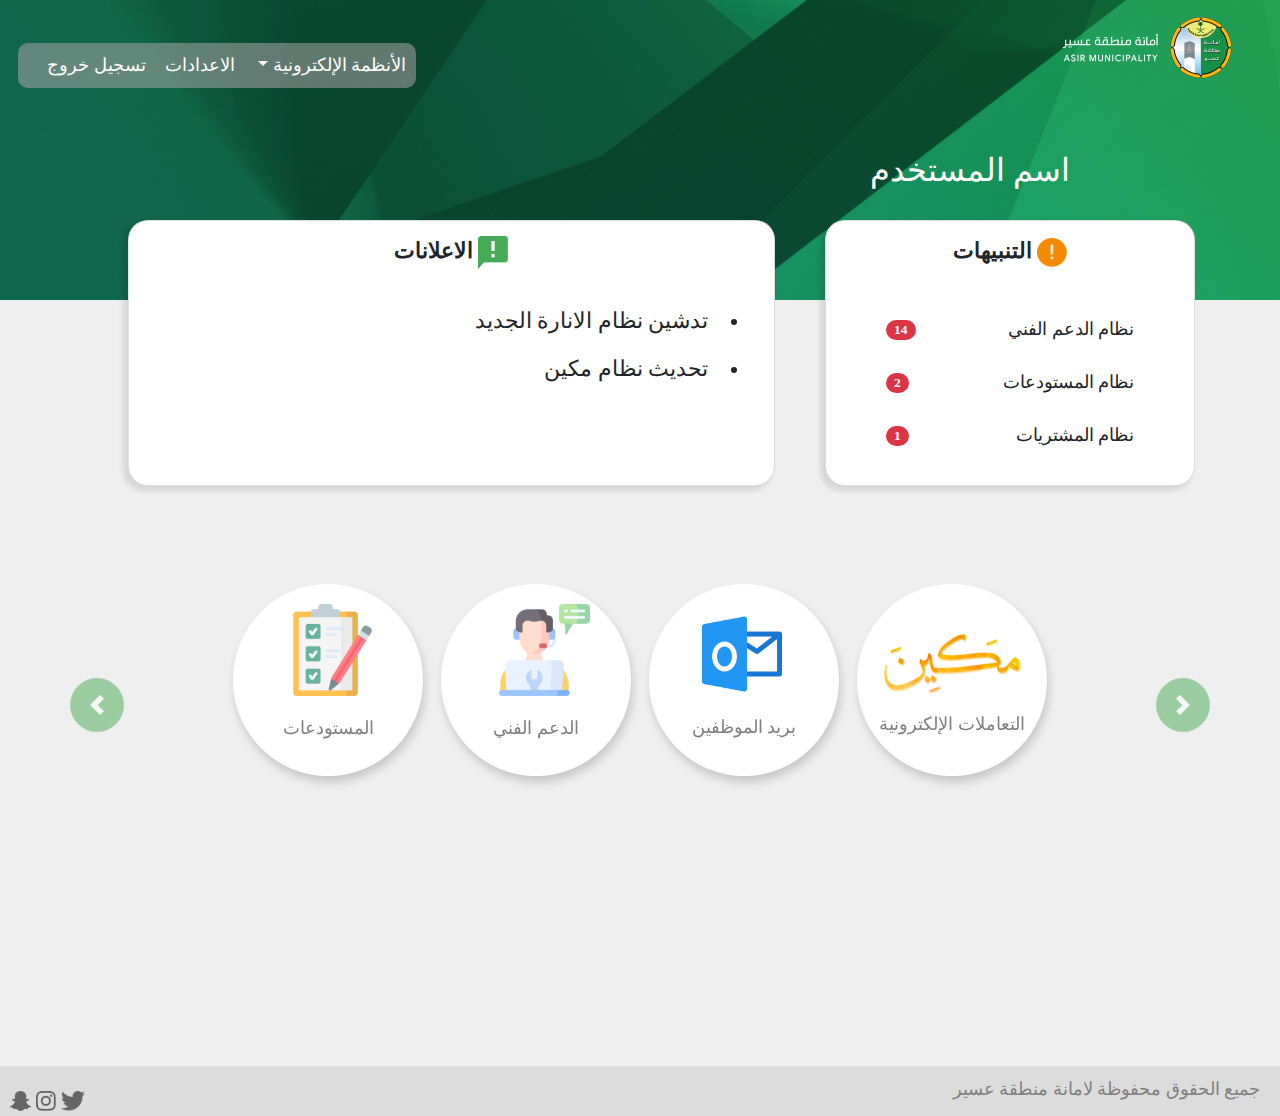
==== index.html @ 242f34f5 "edit img" ====
<!DOCTYPE html>
<html lang="ar" dir="rtl">
  <head>
    <meta charset="utf-8">
    <meta name="viewport" content="width=device-width, initial-scale=1">

    <link href="https://cdn.jsdelivr.net/npm/bootstrap@5.0.1/dist/css/bootstrap.min.css" rel="stylesheet" integrity="sha384-+0n0xVW2eSR5OomGNYDnhzAbDsOXxcvSN1TPprVMTNDbiYZCxYbOOl7+AMvyTG2x" crossorigin="anonymous">
    <link rel="stylesheet" href="vendors/css/bootstrap.css">
    <link rel="stylesheet" href="vendors/css/bootstrap.min.css">
    <!-- style file -->
    <link href="/your-path-to-uicons/css/uicons-regular-rounded.css" rel="stylesheet">
    <link rel="stylesheet" href="https://cdnjs.cloudflare.com/ajax/libs/font-awesome/4.7.0/css/font-awesome.min.css">
    <link rel="stylesheet" href="resources\css\style.css">
    <link rel="stylesheet" href="resources/css/queries.css"/>
    <script type="text/javascript" src="vendors/js/jquery-3.6.0.js"></script>
    <link rel="shortcut icon" href="resources/favicons/favicon.ico">
    <script src="https://code.jquery.com/jquery-3.6.0.js" integrity="sha256-H+K7U5CnXl1h5ywQfKtSj8PCmoN9aaq30gDh27Xc0jk=" crossorigin="anonymous"></script>
    <title> الانظمة الالكترونية</title>
    <style>

</style>
  </head>
  <body>
    <div class="container-fluid">
    <div class="header">

      <div class="navbar">
        <img src="resources/images/ASIR-LOGO-WITH-WORDS-(W1.)png.png" alt="">

        <nav class="navbar navbar-expand-md navbar-dark ">

          <button class="navbar-toggler" type="button" data-toggle="collapse" data-target="#navbarSupportedContent"
            aria-controls="navbarSupportedContent" aria-expanded="false" aria-label="Toggle navigation">
            <span class="navbar-toggler-icon"></span>
          </button>

          <div class="collapse navbar-collapse menu-list" id="navbarSupportedContent">
            <ul class="navbar-nav mr-auto">
              <li class="nav-item dropdown">
                <a class="nav-link dropdown-toggle" href="#" id="navbarDropdown" role="button" data-toggle="dropdown"
                  aria-haspopup="true" aria-expanded="false">الأنظمة الإلكترونية
                </a>
                <div class="dropdown-menu" aria-labelledby="navbarDropdown">
                  <a class="dropdown-item" href="system-page1.html">نظام المستودعات</a>
                  <a class="dropdown-item" href="#">نظام التعديات</a>
                  <div class="dropdown-divider"></div>
                  <a class="dropdown-item" href="#">نظام مشهد عسير</a>
                </div>
              </li>
              <li class="nav-item active">
                <a class="nav-link" href="#">الاعدادات <span class="sr-only">(current)</span></a>
              </li>
              <li class="nav-item">
                <a class="nav-link" href="#">تسجيل خروج</a>
              </li>
              <!-- <li class="darkmood">
                <button  id="dark-toggle" onclick="darkFunction()">
                  <i class="fa fa-moon-o" aria-hidden="true"></i><span></span>
                </button>
              </li> -->


            </ul>

          </div>
        </nav>

      </div>

      <div class=" container">
        <div class="username">
          <div class="row">
            <div class="col-xs-10 col-s-10">
              <div class="user-icon">
                <i class="fi fi-rr-camera"></i>
                <h3>اسم المستخدم</h3>
              </div>

              <!-- <div class="user-guide">
            <button type="button" name="button">دليل المستخدم</button>

          </div> -->
            </div>
          </div>
        </div>
      </div>
    </div>


  </div>
  <div class="container  ">
    <div class="announcement">
      <div class="card mb-3  col-4 col-xl-4 col-xs-11" style="max-width: 100%; ">
        <div class="card-header">
          <img src="resources/images/Icon ionic-ios-alert.png" alt="">
          التنبيهات
        </div>
        <div class="card-body">
          <ul class="list-group">
            <li class="list-group-item d-flex justify-content-between align-items-center">
              نظام الدعم الفني
              <span class="badge badge-danger badge-pill">14</span>
            </li>
            <li class="list-group-item d-flex justify-content-between align-items-center">
              نظام المستودعات
              <span class="badge badge-danger badge-pill">2</span>
            </li>
            <li class="list-group-item d-flex justify-content-between align-items-center">
              نظام المشتريات
              <span class="badge badge-danger badge-pill">1</span>
            </li>
          </ul>
        </div>
      </div>
      <div class="card mb-3  col-7 col-xl-7 col-xs-11" style="max-width: 100%;">
        <div class="card-header">
          <img src="resources/images/Icon material-announcement.png" alt="">
          الاعلانات
        </div>
        <div class="card-body second">
          <ul>
            <li>تدشين نظام الانارة الجديد</li>
            <li>تحديث نظام مكين</li>
          </ul>
        </div>
      </div>
    </div>

  </div>

           <!--  section carousel    -->
           
<div class="container">
   <div class="row">

<div id="carouselExampleControls" class="carousel slide"  data-ride="carousel">
<div class="carousel-inner">
<div class="carousel-item active">
  <div class="cards-wrapper">

  <div class="card-circle  col-2">
    <a href="https://aes.ars.gov.sa">
    <img src="resources/images/logo_m.png"  alt="..." class="img-makeen">
    <h5 class="card-title" style="margin-top: 19px;">التعاملات الإلكترونية</h5> 
  </a>
  </div>
      
  <div class="card-circle  col-2">
    <a href="https://mail.ars.gov.sa">
  <img src="resources/images/outlook.png"  alt="..."  class="img-outlook">
    <div class="card-body">
      <h5 class="card-title">بريد الموظفين</h5>
    </div>
    </a>
  </div>
      
  <div class="card-circle  col-2">
    <img src="resources/images/technical-support%20.png"  alt="..." class="img-technical-support">
      <div class="card-body">
        <h5 class="card-title"> الدعم الفني  </h5>
      </div>
    </div>
        
   
      
  <div class="card-circle  col-2">
    <img src="resources/images/checklist.png"  alt="..."  class="img-checklist">
    <div class="card-body">
      <h5 class="card-title">المستودعات</h5>
    </div>
  </div>
</div>
</div>
  
<div class="carousel-item">
  <div class="cards-wrapper">
    <div class="card-circle  col-2">
    <img src="resources/images/computer.png"  alt="..." class="img-CustomerSupport">
    <div class="card-body">
      <h5 class="card-title">خدمة العملاء</h5>              
    </div>
  </div>
      
   <div class="card-circle  col-2">
    <img src="resources/images/call-list.png"  alt="..." class="img-listcall">
    <div class="card-body">
      <h5 class="card-title">دليل الإتصال</h5>
    </div>
  </div>
      
    <div class="card-circle  col-2">
    <img src="resources/images/user-guide.png"  alt="..." class="img-userguide">
    <div class="card-body">
      <h5 class="card-title">دليل المستخدم  </h5>
    </div>
  </div>
      
    <div class="card-circle col-2">
    <!-- <img src="   " class="card-img-circle" alt="..."> -->
    <div class="card-body">
      <h5 class="card-title">نظام اخر </h5>
    </div>
  </div>

       </div>
  </div>
    </div>
       <a class="carousel-control-prev" href="#carouselExampleControls" role="button" data-slide="prev">
         <span class="carousel-control-prev-icon" aria-hidden="true"></span>
        <span class="sr-only">Previous</span>
          </a>
        <a class="carousel-control-next" href="#carouselExampleControls" role="button" data-slide="next">
     <span class="carousel-control-next-icon" aria-hidden="true"></span>
         <span class="sr-only">Next</span>
         </a>
     </div>
  </div>
     </div>     









<footer>

  <div class="social-media">

    <ul>
      <p>جميع الحقوق محفوظة لامانة منطقة عسير</p>
      <li> <a href="#"> <img src="resources/images/Icon awesome-snapchat-ghost.png" alt=""> </a> </li>
      <li> <a href="#"> <img src="resources/images/Icon awesome-instagram.png" alt=""> </a> </li>
      <li> <a href="#"> <img src="resources/images/Icon awesome-twitter.png" alt=""> </a> </li>
    </ul>
  </div>
</footer>








  <!-- jQuery (necessary for Bootstrap's JavaScript plugins) -->
  <script src="https://ajax.googleapis.com/ajax/libs/jquery/1.12.4/jquery.min.js"></script>
  <!-- Include all compiled plugins (below), or include individual files as needed -->
  <script src="vendors/js/bootstrap.min.js"></script>
  <script type="text/javascript" src="vendors/js/bootstrap.bundle.js"></script>
  <script src="vendors/js/bootstrap.js"></script>
  <script src="resources/js/js.js"></script>
</body>

</html>
---- resources/css/queries.css ----
@media (prefers-color-scheme: dark){
    body{
        background-color: rgb(82, 82, 82);
        
    }
}
@media only screen and (min-width:1200px){
    .mobile-view{
        display: none;
    }
}

@media only screen and (max-width:1200px){
    
    body{
        font-size: 25px;
        font-weight:700;
    }
    .header{
  height:350px;

    }
    .navbar img{
        width: 339px;
        height: 136px;

}
.user-details {
    margin-top: 20px;
    margin-right: 569px;
}
.user-details button {
    margin-right: 372px;
}
.mobile-view{
    display: none;
}

}
@media only screen and (max-width:1024px){

    .info-img h1{
        font-size: 36px;
    }
    .info-img h1 {
        padding: 32px;
    }
    .info-img img {
        height: 102px;
        margin-right: -5px;
        margin-top: -1px;
    }

    .user-details{
        margin-right:5px;
        margin-top: 17px;
        line-height: inherit;
    }
    .user-details p{
        font-size: 16px;
    }

    ul li .log-out {
    left: -54px;
     
}
    .user-details {
        text-align: right;
        /* margin-top: 20px; */
        font-weight: 300;
        margin-right: 442px;
        line-height: inherit;
        color: #0b5438;
        position: absolute;
        right: 7px;
    }
    
 .timestamp{
     margin-top: -72px;
 }
 footer {
    padding: 10px;
    height: 50px;
    text-align: right;
    background-color: #DCDCDC;
    position: relative;
    width: 100%;
    bottom: 0;
    margin-top: 465px;
}
.flex-wrapper {
    display: flex;
    flex-flow: row nowrap;
    margin-right: 31px;
    margin-top: 135px;
}
}

@media only screen and (max-width:768px){
    .info-img img {
        height: 102px;
        margin-right: 0px;
        margin-top: -1px;
    }
    .info-img h1 {
        font-size: 34px;
        padding: 30px;
    }

    .info-img .seperator img {
        margin-right: -55px;
    }
    .user-details {
        margin-right: 371px;
    }
    .user-details ul {
        margin-right: 15px;
    }
    ul li .log-out {
        left: 113px;
        top: 39px;
    }
    .log-out span{
        display: none;
    }
    .user-details button{
        border:none;
        margin-left: 10px;
        width: 40px;
    }
    .date-time{
        display: none;
    }
   
    #navbarNavDropdown {
        background-color: #f8f9fa;
        z-index: 1; 
        padding: 15px;
        margin-top: 6px;

    }

    .card-circle {
      height: 120px;
      }

      .img-makeen {
        display: none;
    }
    
    .img-outlook {
        display: none;
    }
    
    .img-technical-support {
       display: none;
    }
    
    .img-checklist {
        display: none;
    }
    
    .img-CustomerSupport {
        display: none;
    }
    
    .img-listcall {
        display: none;
    }
    
    .img-userguide {
        display: none;
    }

    .card-title {
        text-align: center;
        font-size: 16px;
        margin-top: 20px;
    }
    .mobile-view{
        display: none;
    }
    .orders {
        /* margin-left: 52px; */
        margin: 0 0px;
        width: 145px;
    }
    .flex-wrapper {
        
        flex-flow: row nowrap;
        margin-right: 5px;
        margin-top: 135px;
    }
    .announcement {
        display: inline;
        margin: 0 auto;
        margin-right: 80px;
    }

}

@media only screen and (max-width:574px){
    html{
        width: 100%;
    }
    .announcement{
        display: block;
    }
    body{
        width: 100%;
        overflow-x:hidden;
    }
    .announcement .card {
        
        top: -32px;
        
    }
    .username{
        margin-right: 10px;
    text-align: right;
    margin-top: 79px;
    padding-right: 80px;
    color: white;
    /* font-size: 10px !important; */
    display: flex;
    }
    .navbar nav {
        color: white;
        top: 81px;
        /* left: 0; */
        right: 0;
        float: left;
        position: absolute;
        /* background-color: white; */
    }
  
    .info-img h1 {
        float: right;
    padding: 12px;
    color: #0b5438;
    /* padding-left: 139px; */
    /* margin-right: -22px; */
    position: absolute;
    right: 77px;
    font-size: 26px;
    }
    .list {
        margin-right: 0px;
    }

    .carousel-control-prev {
        display: none;
    }

    .carousel-control-next {
        display: none;
    }

    .cards-wrapper {
        display: none;
    }
    .mobile-view{
        display: block;
    position: relative;
    top: 57px;
    left: 91px;
    }
    .mobile-view select{
        border: none;
    }
    .seperator{
        display: none;
    }
    .flex-wrapper {
        display: block;
        flex-flow: row nowrap;
        margin-right: 5px;
        margin-top: 135px;
    }
    .single-chart {
        /* margin-left: 52px; */
        margin: 0 auto;
        margin: 26px auto;
        border-radius: 25px;
        background: white;
        padding: 10px;
        width: 248px;
        height: auto;
        box-shadow: -5px 4px 12px -5px;
    }
    .orders {
        /* margin-left: 52px; */
        margin: 0 auto;
        width: 248px;
    }
    .social-media ul p {
        padding-top: 10px;
        float: right;
        color: grey;
        font-size: 13px;
    }
    .navbar img {
        width: 276px;
        height: 107px;
    }
    .navbar img {
        position: absolute;
        top: 0px;
        right: -17px;
        height: 100px;
        width: 250px;
        float: left;
    }
    .navbar-dark .navbar-nav .nav-link {
     /* color: rgb(21 11 11); */
        float: right;
        padding-right: 29px;
    }
    .collapse.show {
        margin-top: 11px;
        display: block;
        z-index: 1;
        /* background-color: white; */
    padding: 10px 0;
    }
    
    .navbar-nav .dropdown-menu {
        position: static;
        float: none;
        background-color: #7878780f;;
    }
    .menu-list{
        background-color: #868686b0;
    border-radius: 10px;
    }
    .user-menu{
        top: -8px;
    height: 51px;
    /* margin-right: 48px; */
    right: 91px;
    border-radius: 16px;
    background-color: white;

    }
    footer {
        margin-top: 151px;
    }
    .show2 {
        /* margin-top: 11px; */
        display: block;
        background-color: white;
        z-index: 1;
    }
    .dropdown-item {
        text-align: right;
        color: white;
    }
}
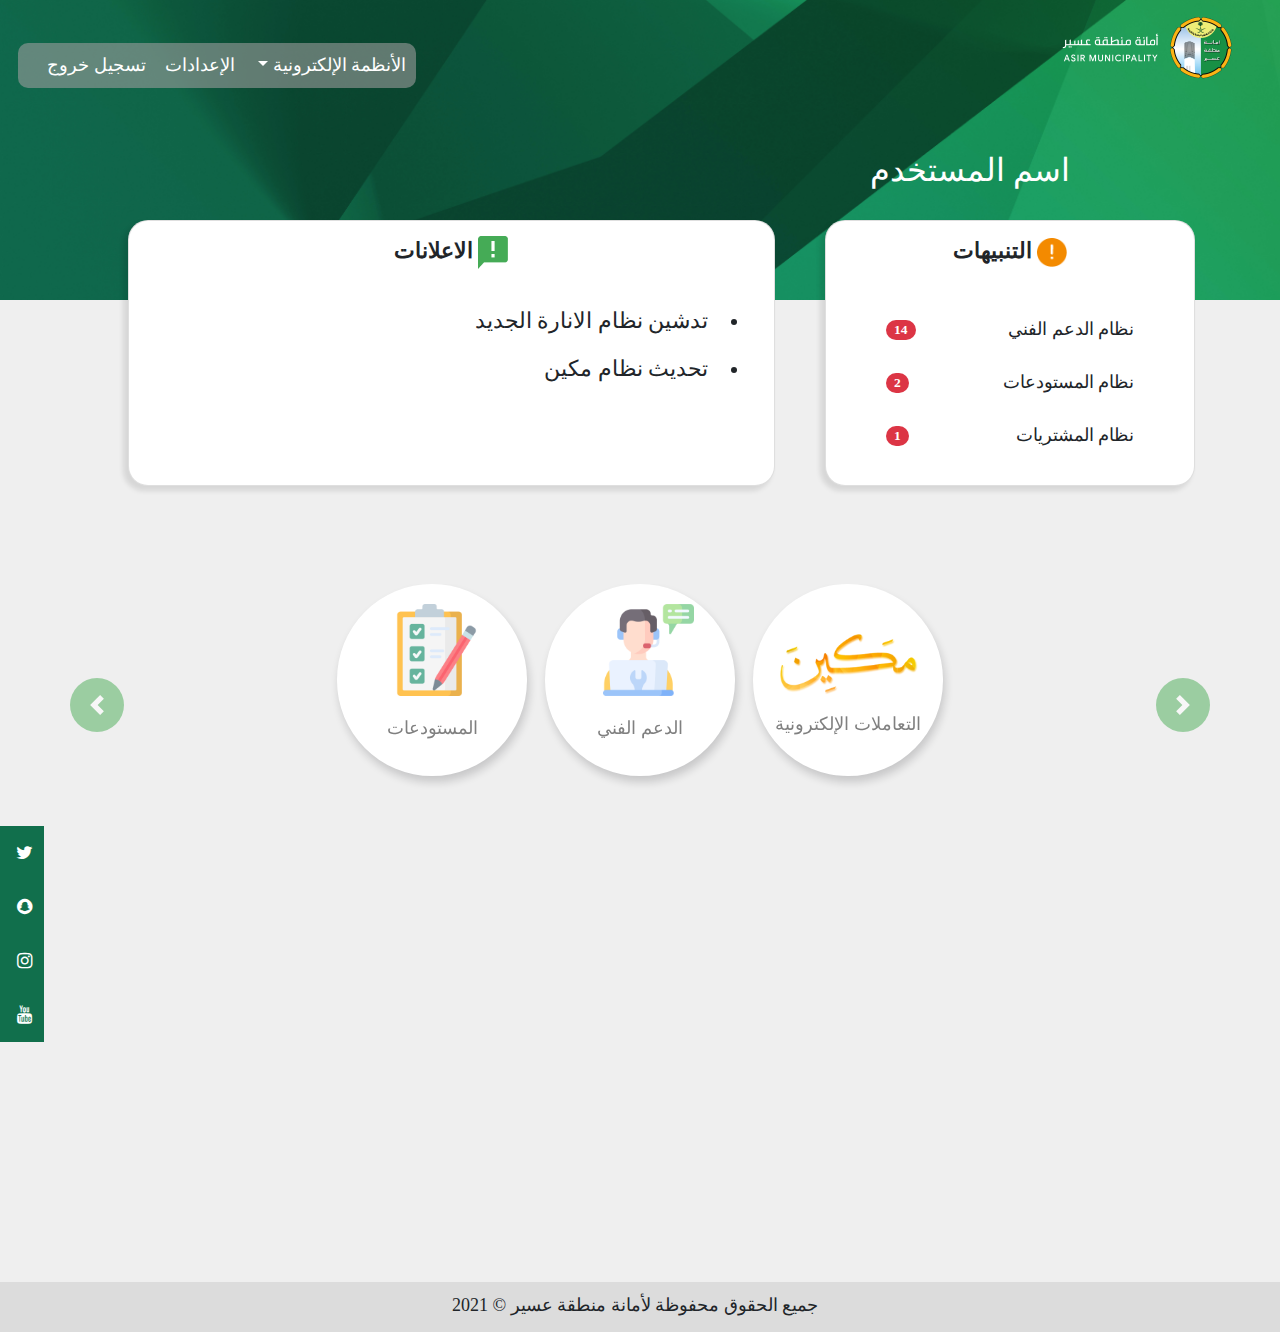
==== commit c75ccadb: "some changes" ====
--- a/index.html
+++ b/index.html
@@ -15,7 +15,7 @@
     <script type="text/javascript" src="vendors/js/jquery-3.6.0.js"></script>
     <link rel="shortcut icon" href="resources/favicons/favicon.ico">
     <script src="https://code.jquery.com/jquery-3.6.0.js" integrity="sha256-H+K7U5CnXl1h5ywQfKtSj8PCmoN9aaq30gDh27Xc0jk=" crossorigin="anonymous"></script>
-    <title> الانظمة الالكترونية</title>
+    <title> الانظمة الإلكترونية</title>
     <style>
 
 </style>
@@ -48,7 +48,7 @@
                 </div>
               </li>
               <li class="nav-item active">
-                <a class="nav-link" href="#">الاعدادات <span class="sr-only">(current)</span></a>
+                <a class="nav-link" href="#">الإعدادات <span class="sr-only">(current)</span></a>
               </li>
               <li class="nav-item">
                 <a class="nav-link" href="#">تسجيل خروج</a>
@@ -133,7 +133,7 @@
 <div class="container">
    <div class="row">
 
-<div id="carouselExampleControls" class="carousel slide"  data-ride="carousel">
+<div id="carouselExampleControls" class="carousel slide"  data-interval= "false">
 <div class="carousel-inner">
 <div class="carousel-item active">
   <div class="cards-wrapper">
@@ -145,14 +145,14 @@
   </a>
   </div>
       
-  <div class="card-circle  col-2">
+  <!-- <div class="card-circle  col-2">
     <a href="https://mail.ars.gov.sa">
   <img src="resources/images/outlook.png"  alt="..."  class="img-outlook">
     <div class="card-body">
       <h5 class="card-title">بريد الموظفين</h5>
     </div>
     </a>
-  </div>
+  </div> -->
       
   <div class="card-circle  col-2">
     <img src="resources/images/technical-support%20.png"  alt="..." class="img-technical-support">
@@ -164,10 +164,12 @@
    
       
   <div class="card-circle  col-2">
+    <a href="system-page1.html">
     <img src="resources/images/checklist.png"  alt="..."  class="img-checklist">
     <div class="card-body">
       <h5 class="card-title">المستودعات</h5>
     </div>
+  </a>
   </div>
 </div>
 </div>
@@ -195,12 +197,12 @@
     </div>
   </div>
       
-    <div class="card-circle col-2">
-    <!-- <img src="   " class="card-img-circle" alt="..."> -->
+    <!-- <div class="card-circle col-2">
+     <img src="   " class="card-img-circle" alt="..."> 
     <div class="card-body">
       <h5 class="card-title">نظام اخر </h5>
     </div>
-  </div>
+  </div> -->
 
        </div>
   </div>
@@ -217,26 +219,29 @@
   </div>
      </div>     
 
-
-
-
-
-
-
-
-
-<footer>
-
-  <div class="social-media">
-
-    <ul>
-      <p>جميع الحقوق محفوظة لامانة منطقة عسير</p>
-      <li> <a href="#"> <img src="resources/images/Icon awesome-snapchat-ghost.png" alt=""> </a> </li>
-      <li> <a href="#"> <img src="resources/images/Icon awesome-instagram.png" alt=""> </a> </li>
-      <li> <a href="#"> <img src="resources/images/Icon awesome-twitter.png" alt=""> </a> </li>
-    </ul>
-  </div>
-</footer>
+         
+ <ul class="ct-socials">
+  <li>
+     <a href="https://twitter.com/asirmunicipal" target="_blank"><i class="fa fa-twitter"></i></a>
+  </li>
+  <li>
+     <a href="https://story.snapchat.com/u/asirmunicipal" target="_blank"><i class="fa fa-snapchat"></i></a>
+  </li>
+  <li>
+     <a href="https://www.instagram.com/asirmunicipal" target="_blank"><i class="fa fa-instagram"></i></a>
+  </li>
+  <li>
+    <a href="https://www.youtube.com/channel/UCYAmLdGy8NUb3E71T9nMLlg/videos" target="_blank"><i class="fa fa-youtube"></i></a>
+  </li>
+</ul>
+
+      <footer>
+
+      <p> جميع الحقوق محفوظة لأمانة منطقة عسير   ©  2021 </p>
+
+      </div>
+
+       </footer>
 
 
 
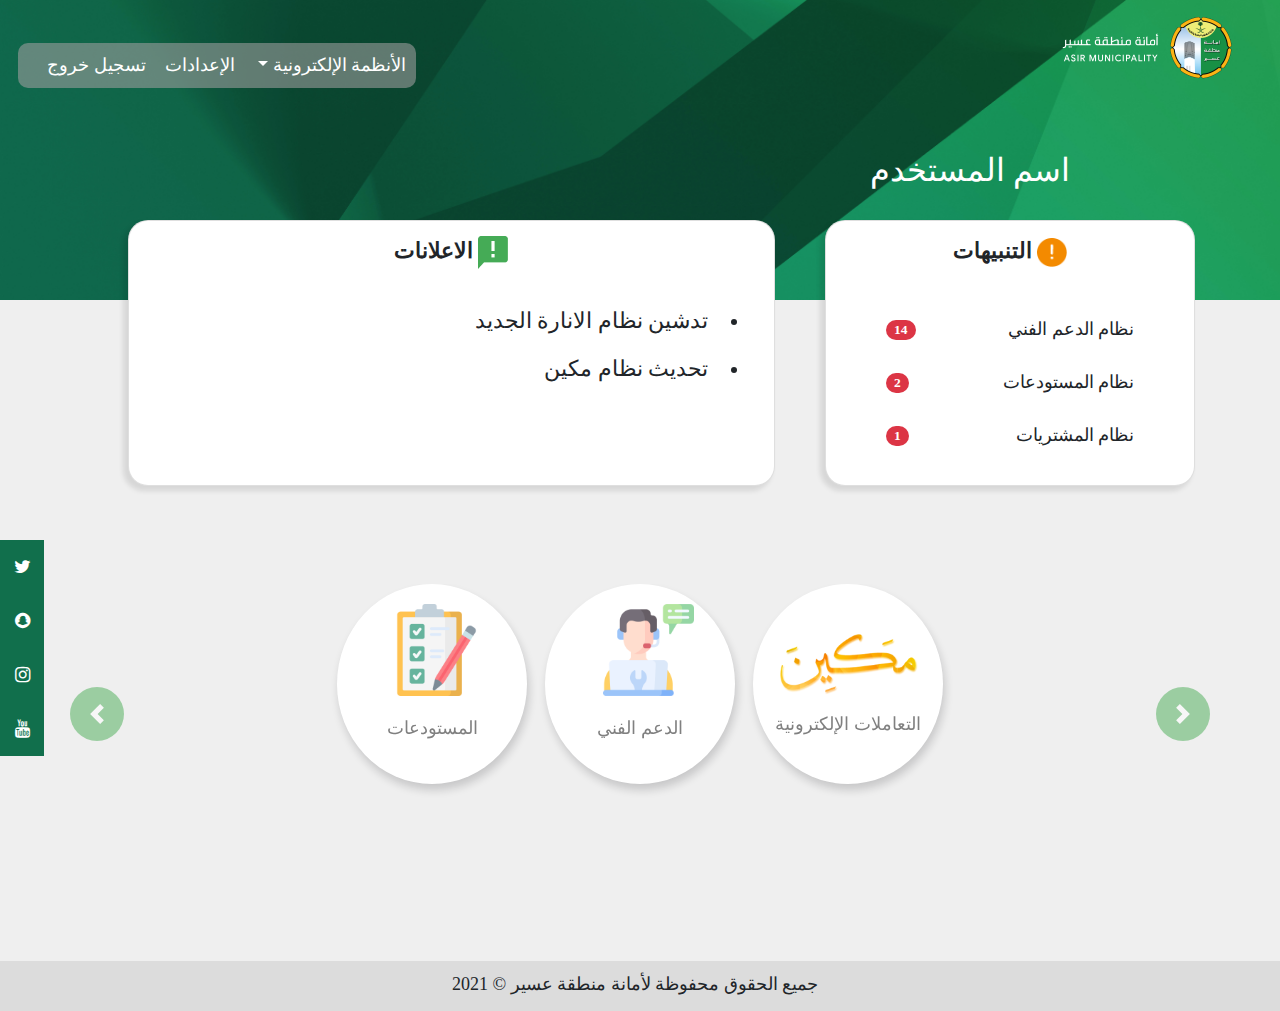
==== commit 880d4593: "sunday edits" ====
--- a/index.html
+++ b/index.html
@@ -40,8 +40,8 @@
                 <a class="nav-link dropdown-toggle" href="#" id="navbarDropdown" role="button" data-toggle="dropdown"
                   aria-haspopup="true" aria-expanded="false">الأنظمة الإلكترونية
                 </a>
-                <div class="dropdown-menu" aria-labelledby="navbarDropdown">
-                  <a class="dropdown-item" href="system-page1.html">نظام المستودعات</a>
+                <div class="dropdown-menu color-xs" aria-labelledby="navbarDropdown">
+                  <a class="dropdown-item " href="system-page1.html">نظام المستودعات</a>
                   <a class="dropdown-item" href="#">نظام التعديات</a>
                   <div class="dropdown-divider"></div>
                   <a class="dropdown-item" href="#">نظام مشهد عسير</a>
--- a/resources/css/queries.css
+++ b/resources/css/queries.css
@@ -36,6 +36,53 @@
     display: none;
 }
 
+@media only screen and (max-width:1200px){
+
+    .cards-wrapper {
+        height: 215px;
+        width: 97%;
+       }
+       .img-technical-support  {
+        width: 57%;
+        margin-top: 22px;
+        margin-left: 35px;
+       }
+       .img-checklist {
+        width: 57%;
+        margin-top: 20px;
+        margin-left: 33px;
+    }
+    .img-CustomerSupport {
+        width: 55%;
+        margin-top: 28px;
+        margin-left: 28px;
+    }
+    .img-listcall {
+        width: 46%;
+        margin-top: 39px;
+        margin-left: 30px;
+    }
+    .img-userguide {
+        width: 47%;
+        padding-top: 35px;
+        margin-left: 42px; 
+    }
+    
+    .card-title {
+        font-size: 17px;
+        text-align: center;
+    }
+    
+    
+
+
+}
+@media only screen and (max-width:1026px){
+    ul li .log-out {
+        /* position: absolute;
+        top: -13px;
+        left: 20px; */
+    }
 }
 @media only screen and (max-width:1024px){
 
@@ -81,7 +128,7 @@
  footer {
     padding: 10px;
     height: 50px;
-    text-align: right;
+    text-align: center;
     background-color: #DCDCDC;
     position: relative;
     width: 100%;
@@ -94,6 +141,66 @@
     margin-right: 31px;
     margin-top: 135px;
 }
+.ct-socials {
+    display: none;
+     }
+
+
+}
+
+@media only screen and (max-width: 991.98px) {
+    .cards-wrapper {
+        height: 177px;
+        width: 100%;
+       }
+
+       .img-makeen {
+        width: 86%;
+        margin-top: 37px;
+        margin-left: 7px;
+       }
+
+       .img-technical-support  {
+        width: 57%;
+        margin-top: 21px;
+        margin-left: 25px;
+       }
+       .img-checklist {
+        width: 57%;
+        margin-top: 20px;
+        margin-left: 23px;
+    }
+       .img-CustomerSupport {
+        width: 55%;
+        margin-top: 24px;
+        margin-left: 21px;
+    }
+       .img-listcall {
+        width: 46%;
+        margin-top: 26px;
+        margin-left: 24px;
+    }
+      .img-userguide {
+        width: 47%;
+        padding-top: 29px;
+        margin-left: 31px;
+    }
+      .card-title {
+        font-size: 8px;
+        text-align: center;
+        font-weight: bold;
+    }
+    
+     .carousel-control-prev {
+       
+       margin-right: 20px;
+      }
+      
+      .carousel-control-next {
+
+        margin-left: 20px;
+      }
+    
 }
 
 @media only screen and (max-width:768px){
@@ -140,43 +247,52 @@
 
     }
 
-    .card-circle {
-      height: 120px;
-      }
-
-      .img-makeen {
-        display: none;
-    }
-    
-    .img-outlook {
-        display: none;
-    }
-    
-    .img-technical-support {
-       display: none;
-    }
-    
-    .img-checklist {
-        display: none;
-    }
-    
-    .img-CustomerSupport {
-        display: none;
-    }
-    
-    .img-listcall {
-        display: none;
-    }
-    
-    .img-userguide {
-        display: none;
-    }
-
-    .card-title {
+    .cards-wrapper {
+        height: 177px;
+        width: 100%;
+       }
+       .img-makeen {
+        width: 86%;
+        margin-top: 37px;
+        margin-left: 7px;
+       }
+
+       .img-technical-support  {
+        width: 57%;
+        margin-top: 21px;
+        margin-left: 25px;
+       }
+       .img-checklist {
+        width: 57%;
+        margin-top: 20px;
+        margin-left: 23px;
+    }
+       .img-CustomerSupport {
+        width: 55%;
+        margin-top: 24px;
+        margin-left: 21px;
+    }
+       .img-listcall {
+        width: 46%;
+        margin-top: 26px;
+        margin-left: 24px;
+    }
+      .img-userguide {
+        width: 47%;
+        padding-top: 29px;
+        margin-left: 31px;
+    }
+      .card-title {
+        font-size: 8px;
         text-align: center;
-        font-size: 16px;
-        margin-top: 20px;
-    }
+        font-weight: bold;
+    }
+    
+
+    .ct-socials {
+        display: none !important;
+    }
+
     .mobile-view{
         display: none;
     }
@@ -196,10 +312,31 @@
         margin: 0 auto;
         margin-right: 80px;
     }
-
-}
+    .category ul {
+       
+        width: 100%;
+        
+    }
+
+}
+
+@media only screen and (max-width: 767px) {
+    .cards-wrapper {
+       display: none;
+       }
+       .carousel-control-prev {
+        display: none;
+    }
+
+    .carousel-control-next {
+        display: none;
+    }
+    
+}
+
 
 @media only screen and (max-width:574px){
+
     html{
         width: 100%;
     }
@@ -214,6 +351,41 @@
         
         top: -32px;
         
+    }
+    .color-xs a{
+        color: white;
+    }
+    .category ul li a {
+        color: grey;
+        font-size: 51%;
+    }
+    .category ul li {
+        box-shadow: 0px 6px 8px 1px #0000003b;
+        height: 50px;
+        padding-right: 24px;
+        border-right: 3px solid green;
+        margin: 15px 0;
+        font-size: 150%;
+        border-radius: 15px;
+        background-color: white;
+    }
+    .tabs {
+        background-color: #c5c562;
+        border-radius: 0px 0px 0px 0;
+        width: 266px;
+        text-align: right;
+        color: white !important;
+        margin: 0 5px;
+    }
+    footer p {
+        padding-right: 10px;
+        font-size: 14px;
+    }
+    .requests-tabs .nav-tabs .nav-item.show .nav-link, .nav-tabs .nav-link.active {
+        color: #ffffff;
+        background-color: #20a05c;
+        border-radius: 0px 1010px 0 !important;
+        border: none;
     }
     .username{
         margin-right: 10px;
@@ -293,12 +465,12 @@
         margin: 0 auto;
         width: 248px;
     }
-    .social-media ul p {
+    /* .social-media ul p {
         padding-top: 10px;
         float: right;
         color: grey;
         font-size: 13px;
-    }
+    } */
     .navbar img {
         width: 276px;
         height: 107px;
@@ -327,7 +499,7 @@
     .navbar-nav .dropdown-menu {
         position: static;
         float: none;
-        background-color: #7878780f;;
+        background-color: #f8f9fa;
     }
     .menu-list{
         background-color: #868686b0;
@@ -353,6 +525,29 @@
     }
     .dropdown-item {
         text-align: right;
+        color: #8a8a8a;
+    }
+    .dropdown-item2 {
+        text-align: right;
         color: white;
     }
-}
+
+    
+    .ct-socials {
+    display: none;
+    }
+    }
+}
+
+@media only screen and (max-width:320px){
+    .info-img h1 {
+        float: right;
+        padding: 12px;
+        color: #0b5438;
+        /* padding-left: 139px; */
+        /* margin-right: -22px; */
+        position: absolute;
+        right: 77px;
+        font-size: 19px;
+    }
+}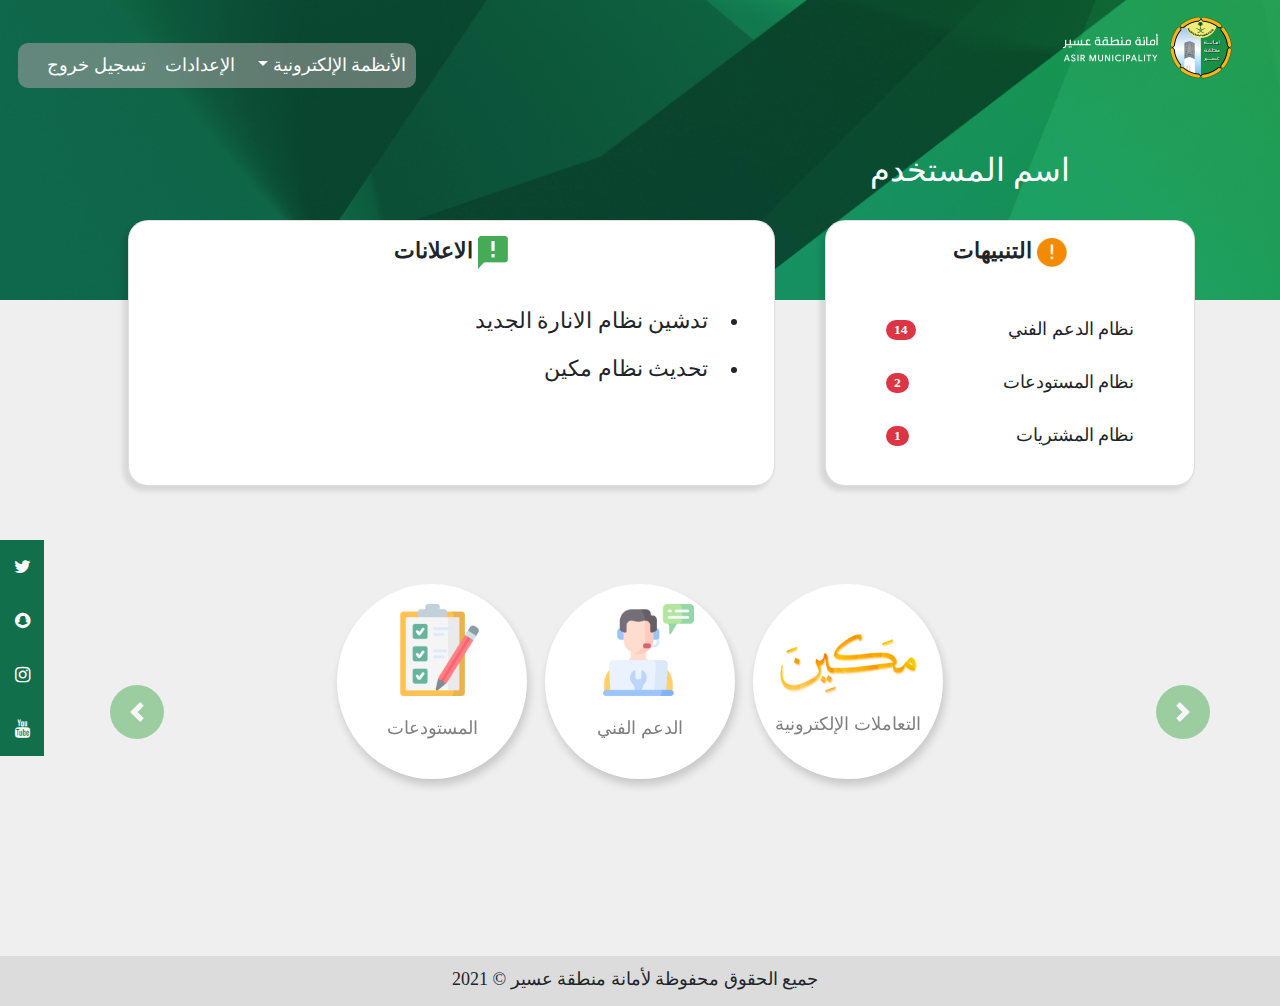
==== commit 5b6bfcf6: "edit size circle  &  responsive" ====
--- a/index.html
+++ b/index.html
@@ -14,6 +14,7 @@
     <link rel="stylesheet" href="resources/css/queries.css"/>
     <script type="text/javascript" src="vendors/js/jquery-3.6.0.js"></script>
     <link rel="shortcut icon" href="resources/favicons/favicon.ico">
+    
     <script src="https://code.jquery.com/jquery-3.6.0.js" integrity="sha256-H+K7U5CnXl1h5ywQfKtSj8PCmoN9aaq30gDh27Xc0jk=" crossorigin="anonymous"></script>
     <title> الانظمة الإلكترونية</title>
     <style>
@@ -53,13 +54,7 @@
               <li class="nav-item">
                 <a class="nav-link" href="#">تسجيل خروج</a>
               </li>
-              <!-- <li class="darkmood">
-                <button  id="dark-toggle" onclick="darkFunction()">
-                  <i class="fa fa-moon-o" aria-hidden="true"></i><span></span>
-                </button>
-              </li> -->
-
-
+              
             </ul>
 
           </div>
@@ -76,10 +71,6 @@
                 <h3>اسم المستخدم</h3>
               </div>
 
-              <!-- <div class="user-guide">
-            <button type="button" name="button">دليل المستخدم</button>
-
-          </div> -->
             </div>
           </div>
         </div>
@@ -133,7 +124,7 @@
 <div class="container">
    <div class="row">
 
-<div id="carouselExampleControls" class="carousel slide"  data-interval= "false">
+<div id="carouselExampleControls" class="carousel slide"  data-ride="carousel">
 <div class="carousel-inner">
 <div class="carousel-item active">
   <div class="cards-wrapper">
@@ -145,15 +136,7 @@
   </a>
   </div>
       
-  <!-- <div class="card-circle  col-2">
-    <a href="https://mail.ars.gov.sa">
-  <img src="resources/images/outlook.png"  alt="..."  class="img-outlook">
-    <div class="card-body">
-      <h5 class="card-title">بريد الموظفين</h5>
-    </div>
-    </a>
-  </div> -->
-      
+  
   <div class="card-circle  col-2">
     <img src="resources/images/technical-support%20.png"  alt="..." class="img-technical-support">
       <div class="card-body">
@@ -196,14 +179,7 @@
       <h5 class="card-title">دليل المستخدم  </h5>
     </div>
   </div>
-      
-    <!-- <div class="card-circle col-2">
-     <img src="   " class="card-img-circle" alt="..."> 
-    <div class="card-body">
-      <h5 class="card-title">نظام اخر </h5>
-    </div>
-  </div> -->
-
+  
        </div>
   </div>
     </div>
--- a/resources/css/queries.css
+++ b/resources/css/queries.css
@@ -36,47 +36,47 @@
     display: none;
 }
 
-@media only screen and (max-width:1200px){
-
-    .cards-wrapper {
-        height: 215px;
-        width: 97%;
-       }
-       .img-technical-support  {
-        width: 57%;
-        margin-top: 22px;
-        margin-left: 35px;
-       }
-       .img-checklist {
-        width: 57%;
-        margin-top: 20px;
-        margin-left: 33px;
-    }
-    .img-CustomerSupport {
-        width: 55%;
-        margin-top: 28px;
-        margin-left: 28px;
-    }
-    .img-listcall {
-        width: 46%;
-        margin-top: 39px;
-        margin-left: 30px;
-    }
-    .img-userguide {
-        width: 47%;
-        padding-top: 35px;
-        margin-left: 42px; 
-    }
-    
-    .card-title {
-        font-size: 17px;
-        text-align: center;
-    }
-    
-    
-
-
-}
+.cards-wrapper {
+    height: 215px;
+    width: 97%;
+   }
+   .img-technical-support  {
+    width: 57%;
+    margin-top: 22px;
+    margin-left: 35px;
+   }
+   .img-checklist {
+    width: 57%;
+    margin-top: 20px;
+    margin-left: 33px;
+}
+.img-CustomerSupport {
+    width: 55%;
+    margin-top: 28px;
+    margin-left: 28px;
+}
+.img-listcall {
+    width: 46%;
+    margin-top: 39px;
+    margin-left: 30px;
+}
+.img-userguide {
+    width: 47%;
+    padding-top: 35px;
+    margin-left: 42px; 
+}
+
+.card-title {
+    font-size: 17px;
+    text-align: center;
+}
+
+
+
+
+}
+
+  
 @media only screen and (max-width:1026px){
     ul li .log-out {
         /* position: absolute;
@@ -183,7 +183,7 @@
       .img-userguide {
         width: 47%;
         padding-top: 29px;
-        margin-left: 31px;
+        margin-left: 30px;
     }
       .card-title {
         font-size: 8px;
@@ -324,7 +324,7 @@
     .cards-wrapper {
        display: none;
        }
-       .carousel-control-prev {
+    .carousel-control-prev {
         display: none;
     }
 
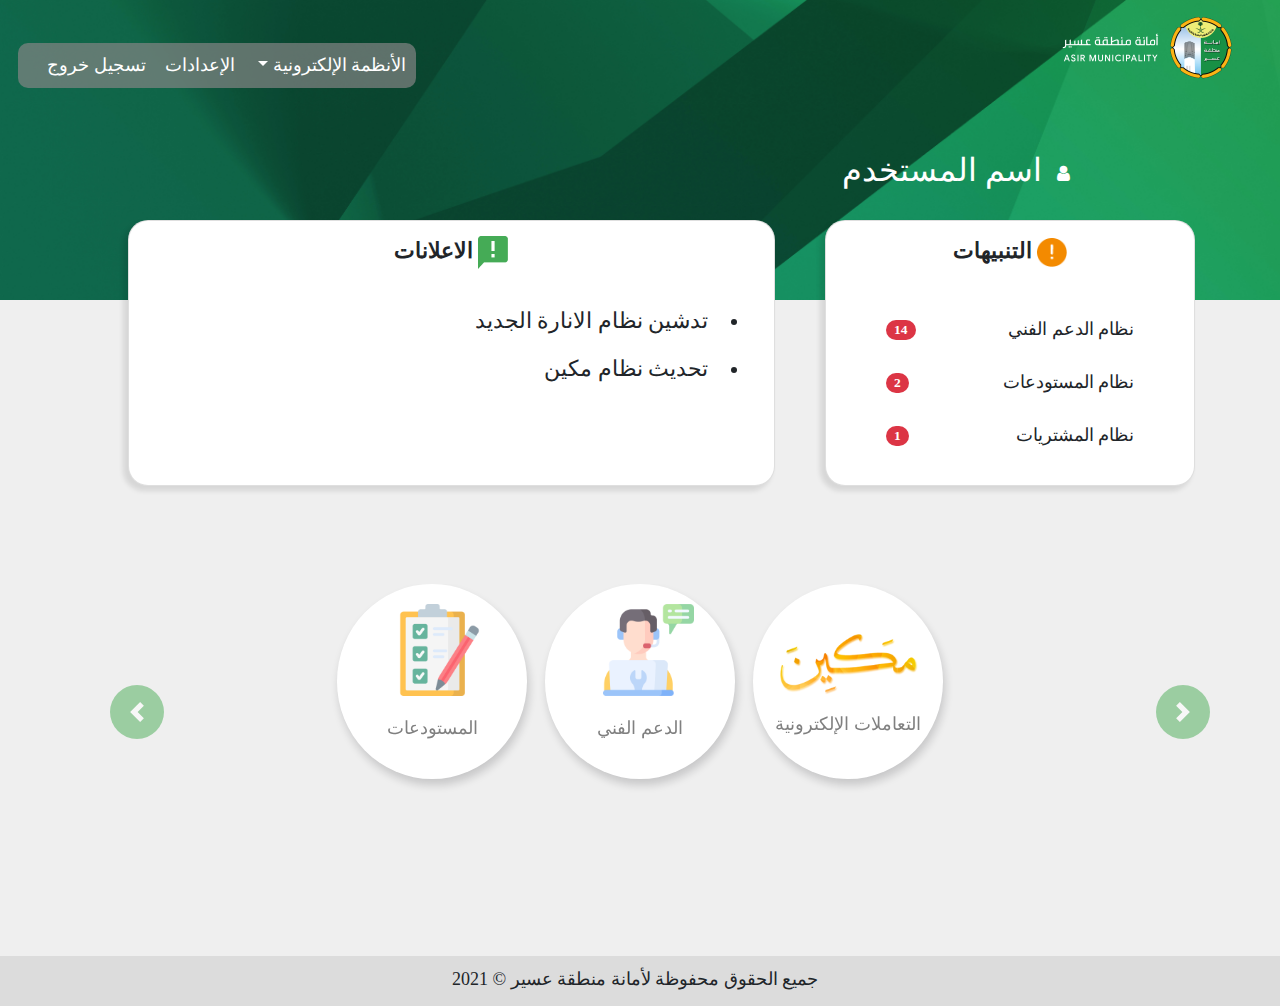
==== commit 97aab9aa: "last edits" ====
--- a/index.html
+++ b/index.html
@@ -66,8 +66,9 @@
         <div class="username">
           <div class="row">
             <div class="col-xs-10 col-s-10">
-              <div class="user-icon">
-                <i class="fi fi-rr-camera"></i>
+              <div class="user-icon user-i">
+                
+                <i class="fa fa-user"></i>
                 <h3>اسم المستخدم</h3>
               </div>
 
--- a/resources/css/queries.css
+++ b/resources/css/queries.css
@@ -71,7 +71,11 @@
     text-align: center;
 }
 
-
+ul li .log-out {
+    position: absolute;
+    top: -12px;
+    left: 17px;
+}
 
 
 }
@@ -108,18 +112,28 @@
     }
 
     ul li .log-out {
-    left: -54px;
+    left: 18px;
      
 }
     .user-details {
         text-align: right;
         /* margin-top: 20px; */
         font-weight: 300;
-        margin-right: 442px;
+        margin-right: 392px;
         line-height: inherit;
         color: #0b5438;
         position: absolute;
         right: 7px;
+    }
+    .info-img .seperator img {
+        float: right;
+        position: relative;
+        right: 14px;
+        height: 86px;
+        width: 8px;
+        border-radius: 10px;
+        vertical-align: middle;
+        top: 7px;
     }
     
  .timestamp{
@@ -210,15 +224,15 @@
         margin-top: -1px;
     }
     .info-img h1 {
-        font-size: 34px;
+        font-size: 24px;
         padding: 30px;
     }
 
     .info-img .seperator img {
-        margin-right: -55px;
+        margin-right: -45px;
     }
     .user-details {
-        margin-right: 371px;
+        margin-right: 256px;
     }
     .user-details ul {
         margin-right: 15px;
@@ -414,7 +428,7 @@
     /* margin-right: -22px; */
     position: absolute;
     right: 77px;
-    font-size: 26px;
+    font-size: 20px;
     }
     .list {
         margin-right: 0px;
@@ -499,7 +513,10 @@
     .navbar-nav .dropdown-menu {
         position: static;
         float: none;
-        background-color: #f8f9fa;
+        background-color: #f8f9fa05;
+}
+
+
     }
     .menu-list{
         background-color: #868686b0;
@@ -515,7 +532,7 @@
 
     }
     footer {
-        margin-top: 151px;
+        margin-bottom: 0px;
     }
     .show2 {
         /* margin-top: 11px; */
@@ -541,13 +558,7 @@
 
 @media only screen and (max-width:320px){
     .info-img h1 {
-        float: right;
-        padding: 12px;
-        color: #0b5438;
-        /* padding-left: 139px; */
-        /* margin-right: -22px; */
-        position: absolute;
-        right: 77px;
-        font-size: 19px;
+        
+        font-size: 10px !important;
     }
 }